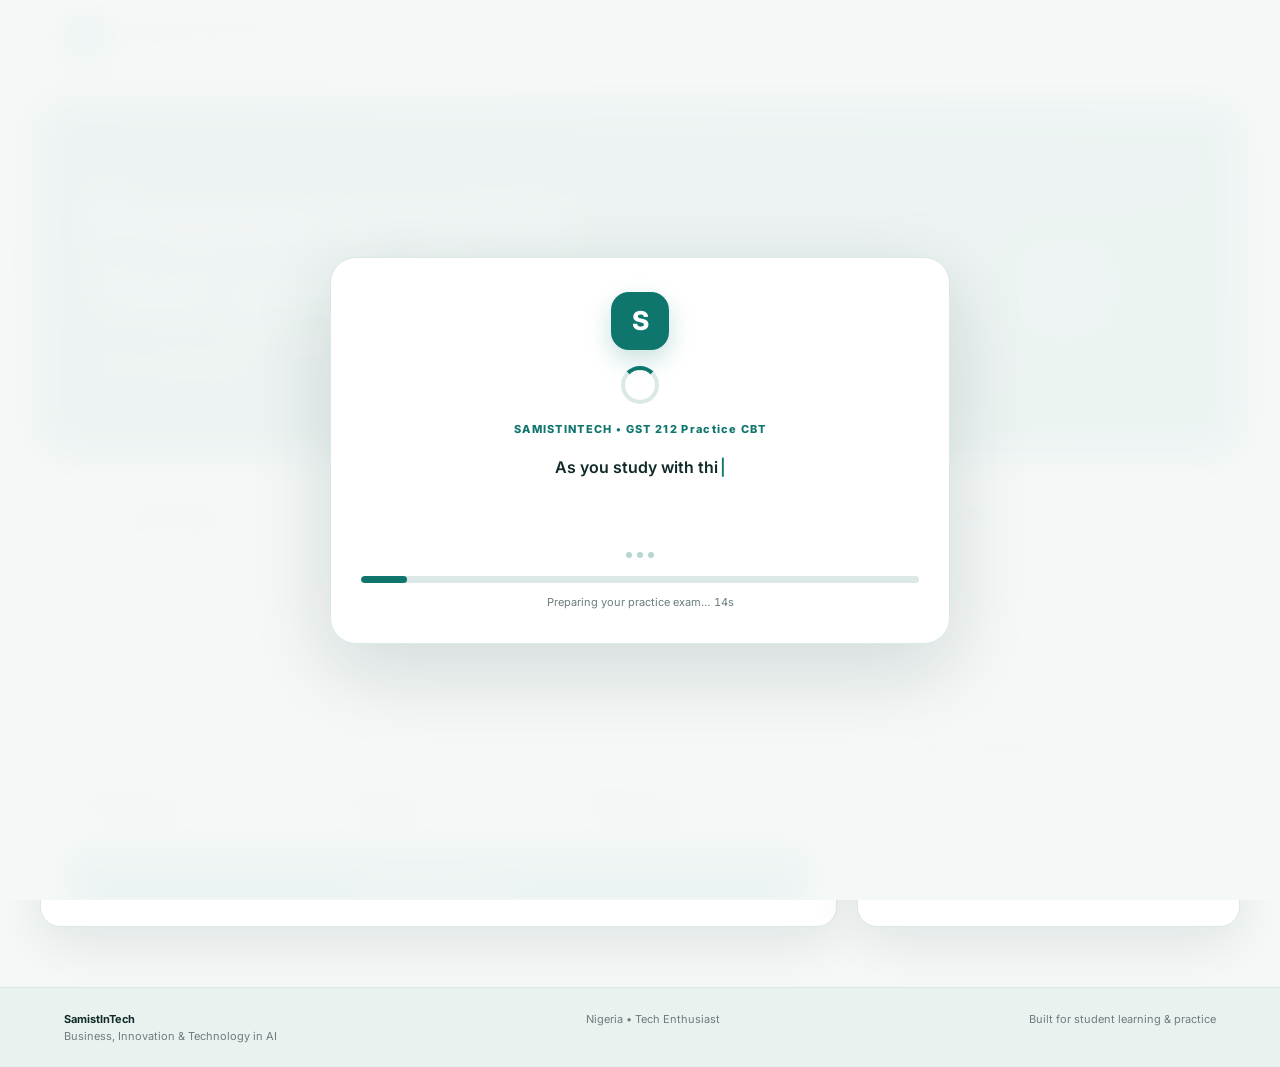
==== gst212.html @ c9ebd66c "Added GST212" ====
<!doctype html>
<html lang="en">
<head>
  <meta charset="utf-8">
  <meta name="viewport" content="width=device-width,initial-scale=1">
  <meta name="theme-color" content="#0f766e">
  <title>GST 212 Practice CBT — SamistInTech</title>
  <link rel="preconnect" href="https://fonts.googleapis.com">
  <link rel="preconnect" href="https://fonts.gstatic.com" crossorigin>
  <link href="https://fonts.googleapis.com/css2?family=Inter:wght@400;500;600;700;800&display=swap" rel="stylesheet">
  <link rel="stylesheet" href="style.css">
</head>
<body>
  <a class="course-back" href="index.html">← Courses</a>
  <div id="loadingScreen" class="loading-screen" aria-live="polite" aria-label="Loading CBT practice exam">
    <div class="loading-card">
      <div class="loading-logo">S</div>
      <div class="loading-spinner" aria-hidden="true"></div>
      <div class="loading-eyebrow">SAMISTINTECH • GST 212 Practice CBT</div>
      <div id="loadingMessage" class="loading-message"></div>
      <div class="typing-line"><span></span><span></span><span></span></div>
      <div class="loading-progress"><span id="loadingProgress"></span></div>
      <div id="loadingCountdown" class="loading-countdown">Preparing your practice exam… 15s</div>
    </div>
  </div>

  <div class="app-shell">
    <header class="topbar">
      <div class="brand"><div class="brand-mark">S</div><div><strong>GST 212 Practice CBT</strong><span>Philosophy</span></div></div>
      <div class="top-actions"><button class="icon-btn" id="themeBtn" title="Toggle theme">◐</button><button class="icon-btn" id="resetBtn" title="Reset test">↻</button></div>
    </header>

    <main>
      <section id="startScreen" class="screen active">
        <div class="hero-card">
          <div class="hero-copy">
            <span class="eyebrow">FUTO • Practice CBT</span>
            <h1>Prepare smarter.<br><em>Test yourself.</em></h1>
            <p>A clean, student-friendly CBT practice environment designed for GST 212 study, revision and practice.</p>
          </div>
          <div class="hero-art"><div class="orb orb1"></div><div class="orb orb2"></div><div class="grid-icon">✓</div></div>
        </div>
        <div class="setup-grid">
          <div class="panel setup-panel">
            <div class="panel-title"><span>⚙</span><div><h2>Test setup</h2><p>Choose how you want to practise.</p></div></div>
            <label>Student name<input id="studentName" type="text" placeholder="Enter your name"></label>
            <div class="two-col">
              <label>Questions<select id="countSelect"><option value="20" selected>20 questions</option><option value="30">30 questions</option><option value="40">40 questions</option><option value="50">50 questions</option><option value="60">60 questions</option><option value="70">70 questions</option><option value="80">80 questions</option><option value="90">90 questions</option><option value="100">100 questions</option></select></label>
              <label>Time per question<select id="timeSelect"><option value="5">5 seconds</option><option value="10" selected>10 seconds</option><option value="20">20 seconds</option></select></label>
            </div>
            <div class="test-info"><div><b>⏱</b><span>Timer<br><strong id="timePreview">70 min</strong></span></div><div><b>✓</b><span>Scoring<br><strong>1 mark each</strong></span></div><div><b>⚑</b><span>Review<br><strong>Flag questions</strong></span></div></div>
            <button id="startBtn" class="primary-btn full">Start Practice <span>→</span></button>
          </div>
          <div class="panel guide-panel"><h3>How it works</h3><ol><li>Select the number of questions and time allowed per question.</li><li>Choose one option for each question.</li><li>Use the navigator to jump between questions.</li><li>Flag questions you want to revisit.</li><li>Submit to see your score and detailed review.</li></ol><div class="note">💡 <b>Tip:</b> The question bank contains 100 practice questions covering the major GST 212 topics.</div></div>
        </div>
      </section>

      <section id="examScreen" class="screen">
        <div class="exam-head panel"><div><span class="eyebrow">GST 212 • PRACTICE CBT</span><h2 id="examTitle">Batch 1</h2></div><div class="exam-meta"><div><small>Candidate</small><strong id="candidateName">Student</strong></div><div class="timer"><small>Time left</small><strong id="timer">70:00</strong></div></div></div>
        <div class="progress-wrap"><div class="progress-label"><span id="progressText">Question 1 of 70</span><span id="answeredText">0 answered</span></div><div class="progress"><span id="progressBar"></span></div></div>
        <div class="exam-layout">
          <article class="question-card panel"><div class="q-top"><span class="q-number" id="qNumber">Question 1</span><button id="flagBtn" class="flag-btn">⚑ Flag</button></div><h1 id="questionText"></h1><div id="options" class="options"></div><div class="nav-row"><button id="prevBtn" class="secondary-btn">← Previous</button><button id="nextBtn" class="primary-btn">Next →</button></div></article>
          <aside class="navigator panel"><div class="nav-title"><h3>Question navigator</h3><span id="navCount">0/70</span></div><div id="questionGrid" class="question-grid"></div><div class="legend"><span><i class="dot answered"></i> Answered</span><span><i class="dot flagged"></i> Flagged</span><span><i class="dot"></i> Unanswered</span></div><button id="submitBtn" class="submit-btn full">Submit test</button></aside>
        </div>
      </section>

      <section id="resultScreen" class="screen">
        <div class="result-hero panel"><div class="result-badge">✓</div><div><span class="eyebrow">TEST COMPLETED</span><h1 id="resultTitle">Well done!</h1><p id="resultSubtitle"></p></div><div class="score-ring"><strong id="scorePercent">0%</strong><span>Score</span></div></div>
        <div class="stats-grid"><div class="stat panel"><span>Correct</span><strong id="correctStat">0</strong></div><div class="stat panel"><span>Wrong</span><strong id="wrongStat">0</strong></div><div class="stat panel"><span>Unanswered</span><strong id="unansweredStat">0</strong></div><div class="stat panel"><span>Time used</span><strong id="timeUsedStat">0m</strong></div></div>
        <div class="result-layout"><div class="panel review-panel"><div class="panel-heading"><div><h2>Answer review</h2><p>See what you got right and where to improve.</p></div><select id="reviewFilter"><option value="all">All questions</option><option value="wrong">Wrong only</option><option value="unanswered">Unanswered only</option></select></div><div id="reviewList"></div></div><div class="panel result-side"><h3>Performance</h3><div class="big-score"><span id="scoreFraction">0 / 0</span><small>marks</small></div><div class="performance-bar"><span id="scoreBar"></span></div><p id="performanceMessage"></p><button id="newTestBtn" class="primary-btn full">Take another test</button></div></div>
      </section>
    </main>
    <footer><div><strong>SamistInTech</strong><span>Business, Innovation & Technology in AI</span></div><div>Nigeria • Tech Enthusiast</div><div>Built for student learning & practice</div></footer>
  </div>
  <script src="gst_questions.js"></script><script src="gst_script.js"></script>
</body>
</html>
---- style.css ----
:root {
  --bg:#f4f8f7;
  --surface:#fff;
  --surface2:#edf6f3;
  --text:#102a2a;
  --muted:#6b7d7d;
  --line:#dbe8e5;
  --primary:#0f766e;
  --primary2:#115e59;
  --accent:#f2c94c;
  --danger:#c2410c;
  --shadow:0 18px 50px rgba(16,42,42,.08);
  --radius:20px
}
* {
  box-sizing:border-box
}
body {
  margin:0;
  font-family:Inter,system-ui,sans-serif;
  background:radial-gradient(circle at 15% 5%,#e3f3ee 0,transparent 30%),var(--bg);
  color:var(--text)
}
button,input,select {
  font:inherit
}
button {
  cursor:pointer;
  border:0
}
.app-shell {
  min-height:100vh;
  display:flex;
  flex-direction:column
}
.topbar {
  height:74px;
  padding:0 clamp(18px,5vw,70px);
  display:flex;
  align-items:center;
  justify-content:space-between;
  background:rgba(255,255,255,.88);
  backdrop-filter:blur(14px);
  border-bottom:1px solid var(--line);
  position:sticky;
  top:0;
  z-index:10
}
.brand {
  display:flex;
  align-items:center;
  gap:12px
}
.brand-mark {
  width:40px;
  height:40px;
  border-radius:13px;
  display:grid;
  place-items:center;
  background:var(--primary);
  color:#fff;
  font-weight:800;
  font-size:20px
}
.brand strong,.brand span {
  display:block
}
.brand span {
  font-size:11px;
  color:var(--muted);
  margin-top:2px
}
.top-actions {
  display:flex;
  gap:8px
}
.icon-btn {
  width:40px;
  height:40px;
  border-radius:12px;
  background:var(--surface2);
  color:var(--primary);
  font-size:18px
}
.screen {
  display:none;
  width:min(1200px,calc(100% - 30px));
  margin:32px auto 60px
}
.screen.active {
  display:block
}
.hero-card {
  min-height:310px;
  border-radius:28px;
  background:linear-gradient(135deg,#0d5f59,#0f766e);
  color:#fff;
  padding:48px;
  display:flex;
  justify-content:space-between;
  overflow:hidden;
  position:relative;
  box-shadow:var(--shadow)
}
.hero-copy {
  max-width:690px;
  position:relative;
  z-index:2
}
.eyebrow {
  font-size:11px;
  letter-spacing:.13em;
  font-weight:800;
  opacity:.78
}
.hero-card h1 {
  font-size:clamp(38px,6vw,64px);
  line-height:1.03;
  margin:14px 0
}
.hero-card h1 em {
  font-style:normal;
  color:#c7f1e4
}
.hero-card p {
  max-width:600px;
  line-height:1.7;
  opacity:.86
}
.hero-art {
  width:280px;
  position:relative
}
.orb {
  position:absolute;
  border:1px solid rgba(255,255,255,.25);
  border-radius:50%
}
.orb1 {
  width:250px;
  height:250px;
  right:-70px;
  top:-30px
}
.orb2 {
  width:150px;
  height:150px;
  right:25px;
  top:45px
}
.grid-icon {
  position:absolute;
  right:80px;
  top:88px;
  width:90px;
  height:90px;
  border-radius:28px;
  background:rgba(255,255,255,.13);
  display:grid;
  place-items:center;
  font-size:45px
}
.setup-grid {
  display:grid;
  grid-template-columns:1.35fr .65fr;
  gap:20px;
  margin-top:20px
}
.panel {
  background:var(--surface);
  border:1px solid var(--line);
  border-radius:var(--radius);
  box-shadow:var(--shadow)
}
.setup-panel,.guide-panel {
  padding:28px
}
.panel-title {
  display:flex;
  gap:13px;
  align-items:flex-start;
  margin-bottom:24px
}
.panel-title>span {
  width:40px;
  height:40px;
  border-radius:12px;
  background:var(--surface2);
  display:grid;
  place-items:center
}
.panel h2 {
  margin:0;
  font-size:21px
}
.panel p {
  color:var(--muted);
  margin:5px 0 0;
  font-size:13px
}
.setup-panel label {
  display:block;
  font-size:12px;
  font-weight:700;
  color:var(--muted);
  margin:14px 0
}
.setup-panel input,.setup-panel select,.panel-heading select {
  width:100%;
  padding:14px 15px;
  margin-top:8px;
  border:1px solid var(--line);
  border-radius:12px;
  background:var(--surface);
  color:var(--text);
  outline:none
}
.setup-panel input:focus,.setup-panel select:focus {
  border-color:var(--primary)
}
.two-col {
  display:grid;
  grid-template-columns:1fr 1fr;
  gap:14px
}
.test-info {
  display:grid;
  grid-template-columns:repeat(3,1fr);
  gap:8px;
  margin:22px 0
}
.test-info>div {
  display:flex;
  gap:8px;
  align-items:center;
  background:var(--surface2);
  padding:12px;
  border-radius:14px
}
.test-info b {
  font-size:18px
}
.test-info span {
  font-size:10px;
  color:var(--muted);
  line-height:1.4
}
.test-info strong {
  font-size:12px;
  color:var(--text)
}
.primary-btn,.secondary-btn,.submit-btn {
  padding:13px 18px;
  border-radius:12px;
  font-weight:800;
  transition:.18s
}
.primary-btn {
  background:var(--primary);
  color:#fff
}
.primary-btn:hover {
  background:var(--primary2);
  transform:translateY(-1px)
}
.secondary-btn {
  background:var(--surface2);
  color:var(--primary)
}
.secondary-btn:hover {
  background:#dcefeb
}
.submit-btn {
  background:#183b3a;
  color:#fff
}
.full {
  width:100%;
  justify-content:center;
  display:flex;
  align-items:center;
  gap:10px
}
.guide-panel h3 {
  margin-top:0
}
.guide-panel ol {
  padding-left:20px;
  color:var(--muted);
  font-size:13px;
  line-height:2
}
.note {
  background:#fff8df;
  border:1px solid #f1df9c;
  padding:13px;
  border-radius:12px;
  font-size:12px;
  line-height:1.6
}
.exam-head {
  padding:18px 22px;
  display:flex;
  justify-content:space-between;
  align-items:center
}
.exam-head h2 {
  margin:5px 0 0
}
.exam-meta {
  display:flex;
  gap:30px
}
.exam-meta small,.exam-meta strong {
  display:block
}
.exam-meta small {
  font-size:10px;
  color:var(--muted)
}
.exam-meta strong {
  font-size:13px;
  margin-top:3px
}
.timer strong {
  color:var(--primary);
  font-variant-numeric:tabular-nums
}
.progress-wrap {
  margin:18px 0
}
.progress-label {
  display:flex;
  justify-content:space-between;
  font-size:11px;
  color:var(--muted);
  margin-bottom:7px
}
.progress {
  height:7px;
  background:#dce9e6;
  border-radius:10px;
  overflow:hidden
}
.progress span {
  display:block;
  height:100%;
  width:0;
  background:var(--primary);
  transition:.25s
}
.exam-layout {
  display:grid;
  grid-template-columns:1fr 320px;
  gap:18px
}
.question-card {
  padding:30px;
  min-height:550px
}
.q-top {
  display:flex;
  justify-content:space-between;
  align-items:center
}
.q-number {
  font-size:12px;
  font-weight:800;
  color:var(--primary);
  background:var(--surface2);
  padding:8px 11px;
  border-radius:9px
}
.flag-btn {
  background:transparent;
  color:var(--muted);
  font-weight:700;
  padding:8px
}
.flag-btn.active {
  color:#b45309;
  background:#fff6df;
  border-radius:9px
}
.question-card h1 {
  font-size:clamp(22px,3vw,30px);
  line-height:1.45;
  margin:35px 0 26px
}
.options {
  display:grid;
  gap:12px
}
.option {
  padding:16px;
  border:1px solid var(--line);
  border-radius:14px;
  background:#fbfdfc;
  text-align:left;
  display:flex;
  gap:12px;
  align-items:flex-start;
  transition:.15s
}
.option:hover {
  border-color:#9ccbc2;
  background:var(--surface2)
}
.option.selected {
  border:2px solid var(--primary);
  background:#e9f6f2
}
.option-letter {
  min-width:29px;
  height:29px;
  border-radius:9px;
  background:#e7efed;
  display:grid;
  place-items:center;
  font-weight:800;
  color:var(--primary);
  font-size:12px
}
.option.selected .option-letter {
  background:var(--primary);
  color:#fff
}
.nav-row {
  display:flex;
  justify-content:space-between;
  gap:12px;
  margin-top:32px
}
.navigator {
  padding:20px;
  height:max-content;
  position:sticky;
  top:92px
}
.nav-title {
  display:flex;
  justify-content:space-between;
  align-items:center;
  margin-bottom:16px
}
.nav-title h3 {
  margin:0;
  font-size:15px
}
.nav-title span {
  font-size:11px;
  color:var(--muted)
}
.question-grid {
  display:grid;
  grid-template-columns:repeat(7,1fr);
  gap:7px;
  max-height:370px;
  overflow:auto;
  padding-right:2px
}
.q-dot {
  height:35px;
  border-radius:9px;
  background:#f2f6f5;
  color:var(--muted);
  font-size:11px;
  font-weight:800
}
.q-dot.current {
  outline:2px solid var(--primary);
  outline-offset:1px;
  color:var(--primary)
}
.q-dot.answered {
  background:#d9efe9;
  color:#0f766e
}
.q-dot.flagged {
  background:#fff0cf;
  color:#9a6500
}
.legend {
  display:grid;
  gap:8px;
  margin:18px 0;
  font-size:10px;
  color:var(--muted)
}
.dot {
  width:9px;
  height:9px;
  border-radius:50%;
  display:inline-block;
  background:#d9e2e0;
  margin-right:5px
}
.dot.answered {
  background:#0f766e
}
.dot.flagged {
  background:#d69e2e
}
.result-hero {
  padding:30px;
  display:flex;
  align-items:center;
  gap:20px
}
.result-badge {
  width:65px;
  height:65px;
  border-radius:22px;
  background:#dff3ed;
  color:var(--primary);
  display:grid;
  place-items:center;
  font-size:30px;
  font-weight:800
}
.result-hero h1 {
  margin:5px 0;
  font-size:30px
}
.score-ring {
  margin-left:auto;
  width:105px;
  height:105px;
  border-radius:50%;
  background:conic-gradient(var(--primary) 0%,#dfeae7 0);
  display:grid;
  place-items:center;
  align-content:center
}
.score-ring strong {
  font-size:23px
}
.score-ring span {
  font-size:10px;
  color:var(--muted)
}
.stats-grid {
  display:grid;
  grid-template-columns:repeat(4,1fr);
  gap:14px;
  margin:16px 0
}
.stat {
  padding:20px
}
.stat span {
  font-size:11px;
  color:var(--muted)
}
.stat strong {
  display:block;
  font-size:28px;
  margin-top:7px
}
.result-layout {
  display:grid;
  grid-template-columns:1fr 300px;
  gap:16px
}
.review-panel,.result-side {
  padding:22px
}
.panel-heading {
  display:flex;
  justify-content:space-between;
  align-items:center;
  gap:15px;
  margin-bottom:14px
}
.panel-heading h2 {
  margin:0
}
.panel-heading select {
  width:auto;
  margin:0
}
.review-item {
  padding:17px 0;
  border-top:1px solid var(--line)
}
.review-item h4 {
  margin:0 0 9px;
  line-height:1.5
}
.review-answer {
  font-size:12px;
  padding:10px 12px;
  border-radius:10px;
  margin-top:7px
}
.review-answer.correct {
  background:#e5f5ef;
  color:#0f766e
}
.review-answer.wrong {
  background:#fff0ea;
  color:#b44318
}
.review-answer.empty {
  background:#f3f5f5;
  color:#6b7d7d
}
.big-score {
  text-align:center;
  padding:25px 0
}
.big-score span {
  font-size:38px;
  font-weight:800;
  display:block
}
.big-score small {
  color:var(--muted)
}
.performance-bar {
  height:10px;
  background:#e1e9e7;
  border-radius:10px;
  overflow:hidden
}
.performance-bar span {
  display:block;
  height:100%;
  width:0;
  background:var(--primary)
}
.result-side p {
  font-size:12px;
  color:var(--muted);
  line-height:1.6
}
footer {
  margin-top:auto;
  padding:24px clamp(18px,5vw,70px);
  border-top:1px solid var(--line);
  background:#eaf2f0;
  display:flex;
  justify-content:space-between;
  gap:15px;
  font-size:11px;
  color:var(--muted)
}
footer strong {
  color:var(--text);
  display:block
}
footer span {
  display:block;
  margin-top:3px
}
body.dark {
  --bg:#0c1717;
  --surface:#132222;
  --surface2:#1a3030;
  --text:#e7f2ef;
  --muted:#9bb0ac;
  --line:#28403e;
  --shadow:0 18px 50px rgba(0,0,0,.22)
}
body.dark .topbar {
  background:rgba(13,25,25,.9)
}
body.dark .option {
  background:#142525
}
body.dark footer {
  background:#10201f
}
@media(max-width:850px) {
  .hero-card {
    padding:32px;
    min-height:280px
  }
  .hero-art {
    display:none
  }
  .setup-grid,.exam-layout,.result-layout {
    grid-template-columns:1fr
  }
  .navigator {
    position:static
  }
  .stats-grid {
    grid-template-columns:repeat(2,1fr)
  }
  .result-hero {
    flex-wrap:wrap
  }
  .score-ring {
    margin-left:0
  }
  .exam-meta {
    gap:12px
  }
  .question-grid {
    max-height:none
  }
  .screen {
    margin-top:20px
  }
}
@media(max-width:560px) {
  .topbar {
    height:64px
  }
  .brand span {
    display:none
  }
  .hero-card h1 {
    font-size:40px
  }
  .hero-card {
    padding:25px
  }
  .setup-panel,.guide-panel,.question-card,.navigator,.review-panel,.result-side {
    padding:18px
  }
  .two-col,.test-info {
    grid-template-columns:1fr
  }
  .exam-head {
    align-items:flex-start;
    gap:12px
  }
  .exam-meta {
    flex-direction:column;
    gap:7px;
    text-align:right
  }
  .question-card h1 {
    margin:25px 0 20px;
    font-size:21px
  }
  footer {
    flex-direction:column
  }
}
/* ===== Smooth practice-CBT loading screen & transitions ===== */
.loading-screen {
  position:fixed;
  inset:0;
  z-index:9999;
  display:grid;
  place-items:center;
  padding:22px;
  background:rgba(244,248,247,.97);
  backdrop-filter:blur(16px);
  opacity:1;
  visibility:visible;
  transition:opacity .7s cubic-bezier(.22,1,.36,1),visibility .7s ease
}
.loading-screen.hide {
  opacity:0;
  visibility:hidden;
  pointer-events:none
}
.loading-card {
  width:min(620px,100%);
  padding:34px 30px;
  text-align:center;
  background:var(--surface);
  border:1px solid var(--line);
  border-radius:26px;
  box-shadow:0 25px 80px rgba(16,42,42,.15);
  transform:translateY(0) scale(1);
  animation:loadingCardIn .7s cubic-bezier(.22,1,.36,1)
}
.loading-logo {
  width:58px;
  height:58px;
  margin:0 auto 16px;
  border-radius:18px;
  display:grid;
  place-items:center;
  background:var(--primary);
  color:#fff;
  font-weight:800;
  font-size:26px;
  box-shadow:0 10px 25px rgba(15,118,110,.22)
}
.loading-spinner {
  width:38px;
  height:38px;
  margin:0 auto 18px;
  border:4px solid var(--line);
  border-top-color:var(--primary);
  border-radius:50%;
  animation:loadingSpin .9s linear infinite
}
.loading-eyebrow {
  font-size:11px;
  font-weight:800;
  letter-spacing:.12em;
  color:var(--primary);
  margin-bottom:18px
}
.loading-message {
  min-height:86px;
  max-width:530px;
  margin:0 auto;
  font-size:16px;
  line-height:1.7;
  color:var(--text);
  font-weight:600
}
.loading-message::after {
  content:'|';
  margin-left:2px;
  color:var(--primary);
  animation:cursorBlink .7s steps(1) infinite
}
.typing-line {
  display:flex;
  justify-content:center;
  gap:5px;
  margin:12px 0 18px
}
.typing-line span {
  width:6px;
  height:6px;
  border-radius:50%;
  background:var(--primary);
  opacity:.3;
  animation:typingDot 1s ease-in-out infinite
}
.typing-line span:nth-child(2) {
  animation-delay:.15s
}
.typing-line span:nth-child(3) {
  animation-delay:.3s
}
.loading-progress {
  height:7px;
  border-radius:999px;
  overflow:hidden;
  background:var(--line);
  margin-top:8px
}
.loading-progress span {
  display:block;
  height:100%;
  width:0;
  border-radius:inherit;
  background:var(--primary);
  transition:width .08s linear
}
.loading-countdown {
  margin-top:12px;
  font-size:11px;
  color:var(--muted);
  font-variant-numeric:tabular-nums
}
.screen {
  animation:screenIn .45s cubic-bezier(.22,1,.36,1)
}
button,.panel,.option {
  transition:transform .22s cubic-bezier(.22,1,.36,1),box-shadow .22s ease,background-color .22s ease,border-color .22s ease,color .22s ease
}
.primary-btn:hover,.secondary-btn:hover,.submit-btn:hover,.icon-btn:hover {
  transform:translateY(-2px)
}
.primary-btn:active,.secondary-btn:active,.submit-btn:active,.icon-btn:active {
  transform:scale(.97)
}
.question-card {
  transition:opacity .22s ease,transform .22s ease
}
.question-card.question-changing {
  opacity:0;
  transform:translateX(14px)
}
.option {
  animation:optionIn .32s cubic-bezier(.22,1,.36,1) both
}
.option:nth-child(2) {
  animation-delay:.04s
}
.option:nth-child(3) {
  animation-delay:.08s
}
.option:nth-child(4) {
  animation-delay:.12s
}
.option:nth-child(5) {
  animation-delay:.16s
}
@keyframes loadingSpin {
  to {
    transform:rotate(360deg)
  }
}
@keyframes loadingCardIn {
  from {
    opacity:0;
    transform:translateY(18px) scale(.97)
  }
  to {
    opacity:1;
    transform:translateY(0) scale(1)
  }
}
@keyframes cursorBlink {
  50% {
    opacity:0
  }
}
@keyframes typingDot {
  0%,80%,100% {
    transform:translateY(0);
    opacity:.3
  }
  40% {
    transform:translateY(-4px);
    opacity:1
  }
}
@keyframes screenIn {
  from {
    opacity:0;
    transform:translateY(10px)
  }
  to {
    opacity:1;
    transform:none
  }
}
@keyframes optionIn {
  from {
    opacity:0;
    transform:translateX(-8px)
  }
  to {
    opacity:1;
    transform:none
  }
}
body.dark .loading-screen {
  background:rgba(12,23,23,.97)
}
body.dark .loading-card {
  box-shadow:0 25px 80px rgba(0,0,0,.35)
}
@media(prefers-reduced-motion:reduce) {
  *,*::before,*::after {
    animation-duration:.01ms!important;
    animation-iteration-count:1!important;
    transition-duration:.01ms!important;
    scroll-behavior:auto!important
  }
}
/* ===== Exam view: fixed top area + independently scrollable questions ===== */
#examScreen.active {
  width:100%;
  max-width:none;
  height:calc(100vh - 74px);
  min-height:0;
  margin:0;
  padding:18px clamp(15px,3vw,42px) 22px;
  display:flex;
  flex-direction:column;
  overflow:hidden;
}
#examScreen .exam-head, #examScreen .progress-wrap {
  flex:0 0 auto;
}
#examScreen .exam-layout {
  flex:1 1 auto;
  min-height:0;
  overflow-y:auto;
  overflow-x:hidden;
  padding:2px 4px 18px;
  align-items:start;
  overscroll-behavior:contain;
  -webkit-overflow-scrolling:touch;
  scrollbar-gutter:stable;
}
#examScreen .question-card {
  min-height:550px;
  align-self:start;
}
#examScreen .navigator {
  position:sticky;
  top:0;
  z-index:2;
}
/* Keep the main top navigation visible while the exam content scrolls. */
.topbar {
  position:sticky;
  top:0;
  z-index:100;
}
/* Cleaner scrollbar for the question area */
#examScreen .exam-layout::-webkit-scrollbar {
  width:8px;
}
#examScreen .exam-layout::-webkit-scrollbar-track {
  background:transparent;
}
#examScreen .exam-layout::-webkit-scrollbar-thumb {
  background:rgba(15,118,110,.28);
  border-radius:999px;
}
#examScreen .exam-layout::-webkit-scrollbar-thumb:hover {
  background:rgba(15,118,110,.45);
}
@media(max-width:850px) {
  #examScreen.active {
    height:calc(100vh - 74px);
    padding:12px 12px 18px;
  }
  #examScreen .exam-layout {
    padding:2px 0 18px;
  }
  #examScreen .navigator {
    position:static;
  }
}
@media(max-width:560px) {
  #examScreen.active {
    height:calc(100vh - 64px);
    padding:10px 8px 14px;
  }
}

/* ========================================
   EXAM VIEWPORT & MOBILE OVERFLOW FIX
   ======================================== */

#examScreen.active {
  height: calc(100vh - 74px);
  min-height: 0;
  overflow: hidden;
  display: flex;
  flex-direction: column;
}

#examScreen .exam-head {
  flex: 0 0 auto;
}

#examScreen .progress-wrap {
  flex: 0 0 auto;
}

#examScreen .exam-layout {
  flex: 1 1 auto;
  min-height: 0;
  overflow-y: auto;
  overflow-x: hidden;
  align-items: start;
  padding: 2px 2px 32px;
  overscroll-behavior: contain;
  -webkit-overflow-scrolling: touch;
  scrollbar-width: thin;
}

#examScreen .question-card {
  width: 100%;
  min-width: 0;
  overflow: visible;
}

#examScreen .question-card h1 {
  min-width: 0;
  overflow-wrap: anywhere;
  word-break: normal;
}

#examScreen .options {
  width: 100%;
  min-width: 0;
}

#examScreen .option {
  width: 100%;
  min-width: 0;
  max-width: 100%;
  white-space: normal;
  overflow-wrap: anywhere;
  word-break: normal;
}

#examScreen .option > span:last-child {
  min-width: 0;
  flex: 1 1 auto;
}

#examScreen .nav-row {
  width: 100%;
  min-width: 0;
  flex-wrap: wrap;
  padding-bottom: 8px;
}

#examScreen .nav-row button {
  flex: 1 1 150px;
  min-width: 0;
  max-width: 100%;
  white-space: normal;
  overflow-wrap: anywhere;
}

@media (max-width: 850px) {
  #examScreen.active {
    height: calc(100vh - 64px);
    height: calc(100svh - 64px);
  }

  #examScreen .exam-layout {
    grid-template-columns: 1fr;
    gap: 14px;
    padding-left: 0;
    padding-right: 0;
    padding-bottom: 28px;
  }

  #examScreen .question-card {
    min-height: 0;
  }
}

@media (max-width: 560px) {
  #examScreen .exam-head {
    padding: 14px 16px;
  }

  #examScreen .progress-wrap {
    margin: 12px 0;
  }

  #examScreen .question-card {
    padding: 18px;
  }

  #examScreen .question-card h1 {
    font-size: 21px;
    line-height: 1.45;
    margin: 24px 0 20px;
  }

  #examScreen .nav-row {
    gap: 10px;
    margin-top: 24px;
  }

  #examScreen .nav-row button {
    flex: 1 1 0;
    padding: 13px 10px;
  }
}

@supports (padding-bottom: env(safe-area-inset-bottom)) {
  #examScreen .exam-layout {
    padding-bottom: calc(28px + env(safe-area-inset-bottom));
  }

  #examScreen .nav-row {
    padding-bottom: calc(8px + env(safe-area-inset-bottom));
  }
}


/* ========================================
   QUESTION NAVIGATOR / CARD OVERLAP FIX
   ======================================== */
#examScreen .exam-layout {
  position:relative;
  isolation:isolate;
}

#examScreen .question-card {
  position:relative;
  z-index:1;
}

#examScreen .navigator {
  align-self:start;
  min-width:0;
  max-width:100%;
  z-index:1;
}

#examScreen .question-grid {
  min-width:0;
  max-width:100%;
  overflow-x:hidden;
}

#examScreen .q-dot {
  min-width:0;
  max-width:100%;
}

@media (min-width:851px) {
  #examScreen .navigator {
    position:sticky;
    top:0;
  }
}

@media (max-width:850px) {
  #examScreen .exam-layout {
    display:block;
    overflow-y:auto;
  }

  #examScreen .question-card {
    margin:0 0 16px;
    width:100%;
  }

  #examScreen .navigator {
    position:static;
    width:100%;
    margin:0;
  }
}


/* Course navigation */
.course-back {
  position:fixed;
  top:14px;
  left:18px;
  z-index:30;
  padding:9px 13px;
  border:1px solid var(--line);
  border-radius:12px;
  background:var(--surface);
  color:var(--primary);
  text-decoration:none;
  font-weight:700;
  box-shadow:var(--shadow);
  transition:transform .2s ease,background-color .2s ease;
}
.course-back:hover {
  transform:translateY(-2px);
}
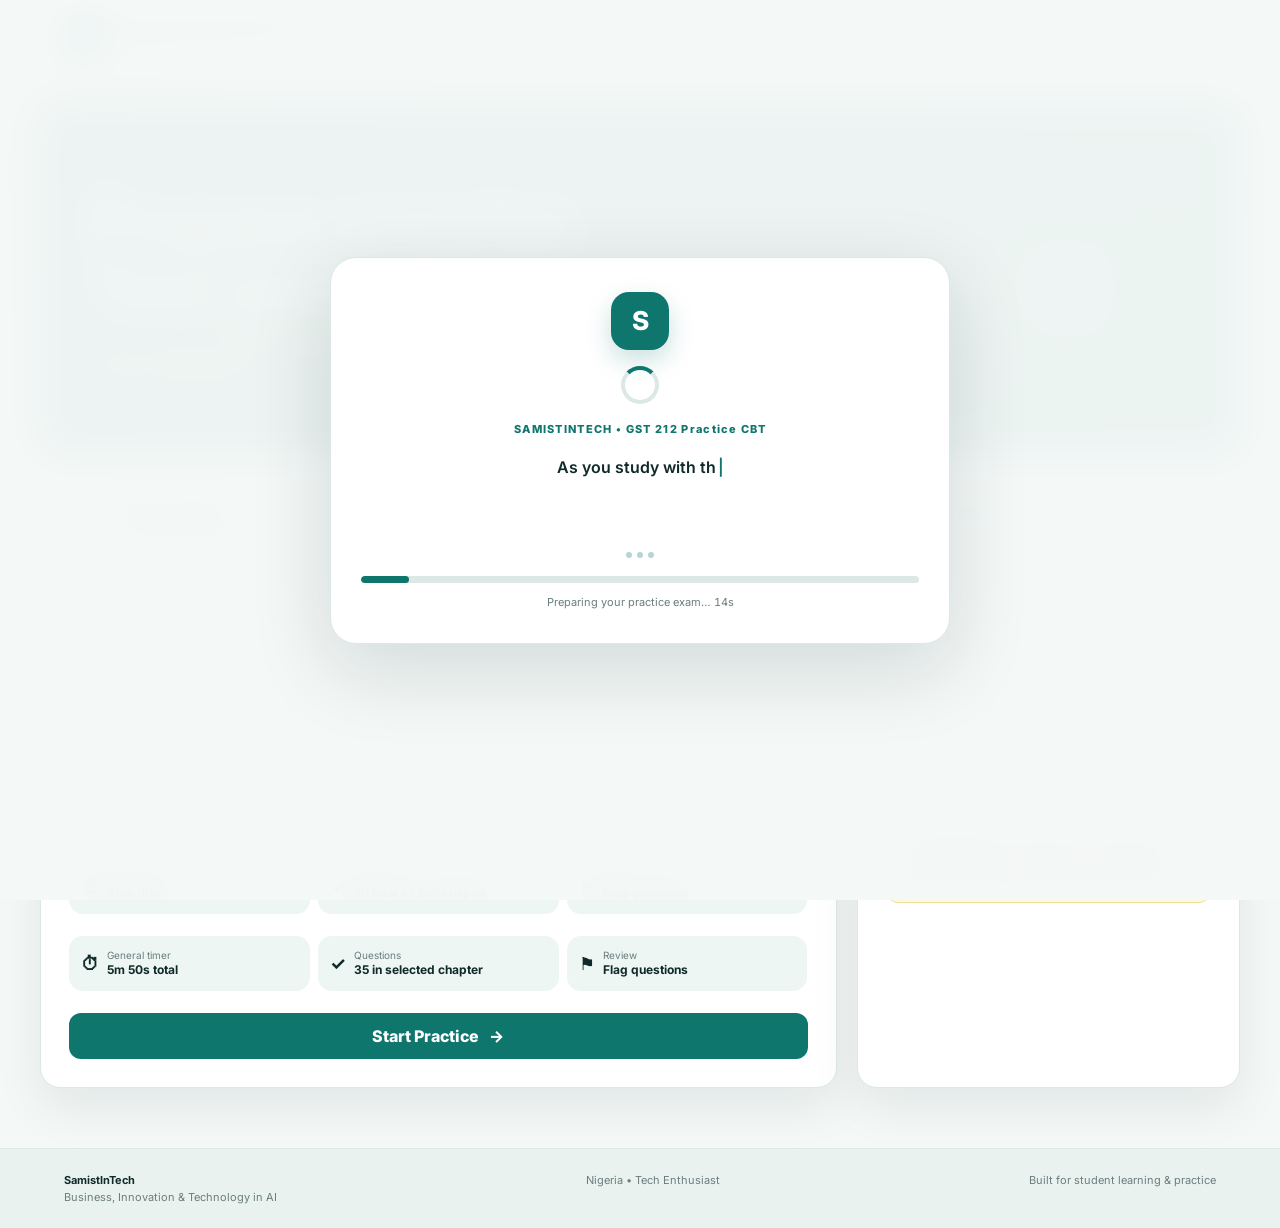
==== commit e2a36ffd: "Added more features and questions to GST212 page" ====
--- a/gst212.html
+++ b/gst212.html
@@ -44,23 +44,41 @@
           <div class="panel setup-panel">
             <div class="panel-title"><span>⚙</span><div><h2>Test setup</h2><p>Choose how you want to practise.</p></div></div>
             <label>Student name<input id="studentName" type="text" placeholder="Enter your name"></label>
-            <div class="two-col">
-              <label>Questions<select id="countSelect"><option value="20" selected>20 questions</option><option value="30">30 questions</option><option value="40">40 questions</option><option value="50">50 questions</option><option value="60">60 questions</option><option value="70">70 questions</option><option value="80">80 questions</option><option value="90">90 questions</option><option value="100">100 questions</option></select></label>
-              <label>Time per question<select id="timeSelect"><option value="5">5 seconds</option><option value="10" selected>10 seconds</option><option value="20">20 seconds</option></select></label>
+            <label>Practice mode<select id="modeSelect">
+              <option value="normal" selected>Normal — 70 Questions • 40 Minutes</option>
+              <option value="batch">Batch — 35 Questions • Choose a Chapter</option>
+            </select></label>
+
+            <div id="batchOptions" class="two-col" hidden>
+              <label>Chapter / Batch<select id="batchSelect">
+                <option value="1" selected>Batch 1 — The Nature of Philosophy</option>
+                <option value="2">Batch 2 — Branches of Philosophy</option>
+                <option value="3">Batch 3 — Logic as a Tool of Philosophy</option>
+                <option value="4">Batch 4 — Propositions in Logic</option>
+                <option value="5">Batch 5 — Reasoning: Induction and Deduction</option>
+                <option value="6">Batch 6 — Logical Argument: Valid and Invalid Argument</option>
+                <option value="7">Batch 7 — Syllogism and Distribution of Terms</option>
+                <option value="8">Batch 8 — Symbolic Logic and Truth Tables</option>
+                <option value="9">Batch 9 — Fallacies in Logic</option>
+                <option value="10">Batch 10 — Laws of Thought</option>
+              </select></label>
+              <label>Batch time setting<select id="timeSelect"><option value="5">5 seconds per question</option><option value="10" selected>10 seconds per question</option><option value="20">20 seconds per question</option></select></label>
             </div>
-            <div class="test-info"><div><b>⏱</b><span>Timer<br><strong id="timePreview">70 min</strong></span></div><div><b>✓</b><span>Scoring<br><strong>1 mark each</strong></span></div><div><b>⚑</b><span>Review<br><strong>Flag questions</strong></span></div></div>
+
+            <div id="normalInfo" class="test-info"><div><b>⏱</b><span>General timer<br><strong>40m 00s</strong></span></div><div><b>✓</b><span>Questions<br><strong>70 total • 7 per chapter</strong></span></div><div><b>⚑</b><span>Review<br><strong>Flag questions</strong></span></div></div>
+            <div id="batchInfo" class="test-info" hidden><div><b>⏱</b><span>General timer<br><strong id="timePreview">5m 50s total</strong></span></div><div><b>✓</b><span>Questions<br><strong>35 in selected chapter</strong></span></div><div><b>⚑</b><span>Review<br><strong>Flag questions</strong></span></div></div>
             <button id="startBtn" class="primary-btn full">Start Practice <span>→</span></button>
           </div>
-          <div class="panel guide-panel"><h3>How it works</h3><ol><li>Select the number of questions and time allowed per question.</li><li>Choose one option for each question.</li><li>Use the navigator to jump between questions.</li><li>Flag questions you want to revisit.</li><li>Submit to see your score and detailed review.</li></ol><div class="note">💡 <b>Tip:</b> The question bank contains 100 practice questions covering the major GST 212 topics.</div></div>
+          <div class="panel guide-panel"><h3>How it works</h3><ol><li>Choose <b>Normal</b> for 70 questions from all 10 chapters with a 40-minute general timer, or choose <b>Batch</b> to practise one chapter.</li><li>In Batch mode, each chapter contains 35 questions and the selected 5, 10 or 20 seconds per question becomes one general countdown.</li><li>Choose one option for each question.</li><li>Use the navigator to jump between questions and flag questions you want to revisit.</li><li>Submit to see your score and detailed review.</li></ol><div class="note">💡 <b>Normal mode:</b> 70 questions are selected as 7 questions from each of the 10 GST 212 chapters, with one 40-minute countdown for the entire test.</div></div>
         </div>
       </section>
 
       <section id="examScreen" class="screen">
-        <div class="exam-head panel"><div><span class="eyebrow">GST 212 • PRACTICE CBT</span><h2 id="examTitle">Batch 1</h2></div><div class="exam-meta"><div><small>Candidate</small><strong id="candidateName">Student</strong></div><div class="timer"><small>Time left</small><strong id="timer">70:00</strong></div></div></div>
-        <div class="progress-wrap"><div class="progress-label"><span id="progressText">Question 1 of 70</span><span id="answeredText">0 answered</span></div><div class="progress"><span id="progressBar"></span></div></div>
+        <div class="exam-head panel"><div><span class="eyebrow">GST 212 • PRACTICE CBT</span><h2 id="examTitle">Batch 1</h2><p id="examTopic" class="exam-topic">The Nature of Philosophy</p></div><div class="exam-meta"><div><small>Candidate</small><strong id="candidateName">Student</strong></div><div class="timer"><small>Time left</small><strong id="timer">70:00</strong></div></div></div>
+        <div class="progress-wrap"><div class="progress-label"><span id="progressText">Question 1 of 35</span><span id="answeredText">0 answered</span></div><div class="progress"><span id="progressBar"></span></div></div>
         <div class="exam-layout">
           <article class="question-card panel"><div class="q-top"><span class="q-number" id="qNumber">Question 1</span><button id="flagBtn" class="flag-btn">⚑ Flag</button></div><h1 id="questionText"></h1><div id="options" class="options"></div><div class="nav-row"><button id="prevBtn" class="secondary-btn">← Previous</button><button id="nextBtn" class="primary-btn">Next →</button></div></article>
-          <aside class="navigator panel"><div class="nav-title"><h3>Question navigator</h3><span id="navCount">0/70</span></div><div id="questionGrid" class="question-grid"></div><div class="legend"><span><i class="dot answered"></i> Answered</span><span><i class="dot flagged"></i> Flagged</span><span><i class="dot"></i> Unanswered</span></div><button id="submitBtn" class="submit-btn full">Submit test</button></aside>
+          <aside class="navigator panel"><div class="nav-title"><h3>Question navigator</h3><span id="navCount">0/35</span></div><div id="questionGrid" class="question-grid"></div><div class="legend"><span><i class="dot answered"></i> Answered</span><span><i class="dot flagged"></i> Flagged</span><span><i class="dot"></i> Unanswered</span></div><button id="submitBtn" class="submit-btn full">Submit test</button></aside>
         </div>
       </section>
 
